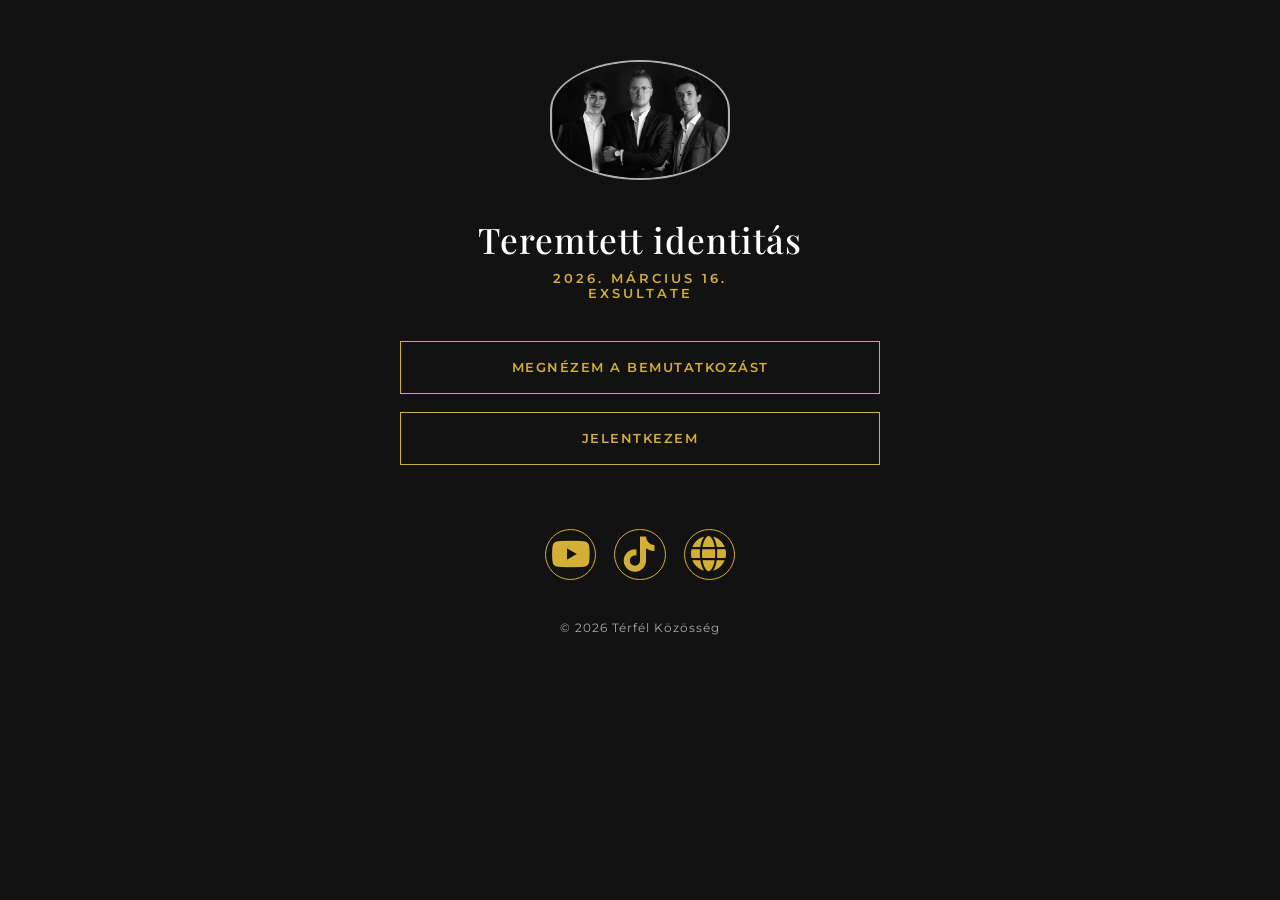
==== kzmk/index.html @ 31813e12 "kzmk site migrate" ====
<!DOCTYPE html>
<html lang="hu">
<head>
    <meta charset="UTF-8">
    <meta name="viewport" content="width=device-width, initial-scale=1.0">
    <title>Teremtett identitás</title>
    <link rel="icon" href="/favicon.ico" type="image/x-icon">

    <link rel="preconnect" href="https://fonts.googleapis.com">
    <link rel="preconnect" href="https://fonts.gstatic.com" crossorigin>
    <link href="https://fonts.googleapis.com/css2?family=Montserrat:wght@400;500;600;700&family=Playfair+Display:ital,wght@0,400;0,600;1,400&display=swap" rel="stylesheet">
    <link rel="stylesheet" href="style.css">
    <!-- Font Awesome CDN -->
    <link rel="stylesheet" href="https://cdnjs.cloudflare.com/ajax/libs/font-awesome/6.4.0/css/all.min.css">
</head>
<body>

    <div class="container">
        
        <div class="profile-wrapper animate-in delay-1">
            <img src="kep.jpg" alt="Glasz Bulcsú, Révész Márk, Verbay Csaba" class="profile-img">
        </div>

        <h1 class="animate-in delay-2">Teremtett identitás</h1>
        <div class="subtitle animate-in delay-2">2026. március 16.<br>Exsultate</div>

        <div class="links">
            <a href="./video" class="link-btn animate-in delay-4">Megnézem a bemutatkozást</a>
            <a href="https://forms.gle/3Fdn5wwRftsoZtzG9/" target="_blank" class="link-btn animate-in delay-4">Jelentkezem</a>
        </div>

        <footer class="animate-in delay-5">

        <div class="social-icons animate-in delay-5">
            <a href="https://www.youtube.com/@terfel-media" target="_blank" class="social-icon fa-brands fa-youtube" aria-label="YouTube"></a>
            <a href="https://www.tiktok.com/@terfel.kozosseg" target="_blank" class="social-icon fa-brands fa-tiktok" aria-label="TikTok"></a>
            <a href="https://terfel.hu/" target="_blank" class="social-icon fa-solid fa-globe" aria-label="Weboldal"></a>
        </div>

        <footer class="animate-in delay-5 footer-up">
            &copy; 2026 Térfél Közösség
        </footer>

    </div>

    <script>
        (function(){
            const wrapper = document.querySelector('.profile-wrapper');
            if(!wrapper) return;
            let timer = null;
            const DURATION = 800; // ms to keep the image colored after interaction

            function activate() {
                wrapper.classList.add('touch-active');
                if (timer) clearTimeout(timer);
                timer = setTimeout(() => wrapper.classList.remove('touch-active'), DURATION);
            }

            ['touchstart','touchmove','pointerdown','mousedown','click','scroll'].forEach(evt => {
                window.addEventListener(evt, activate, {passive: true});
            });
        })();
    </script>

</body>
</html>
---- kzmk/style.css ----
/* --- DESIGN RENDSZER (Sötét + Sárga) --- */
:root {
    /* Sötét háttér (nem teljesen fekete, elegánsabb sötétszürke) */
    --bg-color: #121212; 
    
    /* A Mrevesz.com stílusú arany/sárga (Módosíthatod a kódját itt) */
    --accent: #D4AF37; 
    
    /* Szövegszínek */
    --text-main: #ffffff;
    --text-muted: #aaaaaa;
    
    /* Gomb szöveg szín hover állapotban (fekete, hogy olvasható legyen a sárgán) */
    --btn-text-hover: #000000;

    /* Tipográfia */
    --font-heading: 'Playfair Display', serif;
    --font-body: 'Montserrat', sans-serif;
    
    /* Animációk */
    --anim-duration: 0.8s;
}

/* Alap beállítások */
* {
    box-sizing: border-box;
    margin: 0;
    padding: 0;
    -webkit-font-smoothing: antialiased;
}

body {
    background-color: var(--bg-color);
    color: var(--text-main);
    font-family: var(--font-body);
    display: flex;
    flex-direction: column;
    align-items: center;
    min-height: 100vh;
    padding: 60px 20px;
    overflow-x: hidden; /* Vízszintes csúszka tiltása animációnál */
}

/* --- ANIMÁCIÓK --- */
@keyframes fadeInUp {
    from {
        opacity: 0;
        transform: translateY(30px);
    }
    to {
        opacity: 1;
        transform: translateY(0);
    }
}

.animate-in {
    opacity: 0;
    animation: fadeInUp var(--anim-duration) ease-out forwards;
}

.delay-1 { animation-delay: 0.1s; }
.delay-2 { animation-delay: 0.2s; }
.delay-3 { animation-delay: 0.3s; }
.delay-4 { animation-delay: 0.4s; }
.delay-5 { animation-delay: 0.5s; }

/* --- TARTALOM --- */
.container {
    width: 100%;
    max-width: 480px;
    text-align: center;
}

/* Profilkép */
.profile-wrapper {
    margin-bottom: 2rem;
    position: relative;
    display: inline-block;
}

.profile-img {
    width: 180px;
    height: 120px;
    object-fit: contain;
    object-position: center;
    border-radius: 60% / 50%;
    border: 2px solid var(--accent); /* Sárga keret a kép körül */
    filter: grayscale(100%);
    transition: all 0.5s ease;
    background-color: rgba(255,255,255,0.02);
}

.profile-img:hover {
    filter: grayscale(0%);
    box-shadow: 0 0 20px rgba(212, 175, 55, 0.3); /* Sárga ragyogás */
}

/* Touch/scroll aktiválásra (mobil) */
.profile-wrapper.touch-active .profile-img {
    filter: grayscale(0%);
    box-shadow: 0 0 20px rgba(212, 175, 55, 0.35);
}

/* Szövegek */
h1 {
    font-family: var(--font-heading);
    font-size: 2.2rem;
    font-weight: 500;
    letter-spacing: 1px;
    margin-bottom: 0.5rem;
    color: var(--text-main);
}

.subtitle {
    font-size: 0.8rem;
    text-transform: uppercase;
    letter-spacing: 3px;
    color: var(--accent); /* Az alcím sárga lett */
    margin-bottom: 2.5rem;
    font-weight: 600;
}

/* Idézet */
.quote-box {
    margin-bottom: 3rem;
    padding: 0 1rem;
    border-left: 2px solid var(--accent); /* Sárga díszcsík bal oldalon */
}

.quote {
    font-family: var(--font-heading);
    font-style: italic;
    font-size: 1.2rem;
    line-height: 1.5;
    color: var(--text-muted);
}

/* --- GOMBOK (Sárga outline stílus) --- */
.links {
    display: flex;
    flex-direction: column;
    gap: 18px;
    width: 100%;
}

.link-btn {
    position: relative;
    display: block;
    width: 100%;
    padding: 18px 24px;
    background: transparent;
    color: var(--accent); /* Alapból sárga szöveg */
    border: 1px solid var(--accent); /* Sárga keret */
    text-decoration: none;
    font-family: var(--font-body);
    font-weight: 600;
    text-transform: uppercase;
    letter-spacing: 1.5px;
    font-size: 0.8rem;
    transition: all 0.3s cubic-bezier(0.25, 0.8, 0.25, 1);
    overflow: hidden;
    z-index: 1;
}

/* Hover animáció háttér */
.link-btn::after {
    content: '';
    position: absolute;
    top: 0;
    left: 0;
    width: 0%; /* Balról jobbra töltés */
    height: 100%;
    background-color: var(--accent); /* Sárga háttér */
    transition: width 0.3s cubic-bezier(0.25, 0.8, 0.25, 1);
    z-index: -1;
}

/* Hover állapot */
.link-btn:hover {
    color: var(--btn-text-hover); /* Fekete szöveg a sárgán */
    padding-left: 35px; /* Kicsit nagyobb elmozdulás */
    box-shadow: 0 5px 15px rgba(0,0,0,0.5);
}

.link-btn:hover::after {
    width: 100%;
}

/* Ikonok a gomb mellett (opcionális unicode nyilak) */
.link-btn::before {
    position: absolute;
    left: 10px;
    opacity: 0;
    transition: 0.3s;
    color: var(--btn-text-hover);
}

.link-btn:hover::before {
    opacity: 1;
}

/* --- LÁBLÉC --- */
footer {
    margin-top: 4rem;
    font-size: 0.75rem;
    color: var(--text-muted);
    opacity: 0.6;
    letter-spacing: 1px;
}

footer a {
    color: var(--accent);
    text-decoration: none;
}

/* --- SOCIAL ICONS --- */
.social-icons {
    display: flex;
    justify-content: center;
    align-items: center;
    gap: 18px;
    margin: 2.5rem 0 0 0;
}

.social-icon {
    font-size: 2.2rem;
    color: var(--accent);
    background: transparent;
    border: 1px solid var(--accent);
    border-radius: 50%;
    padding: 5px;
    padding-top: 0.4rem;
    width: 3.2rem;
    height: 3.2rem;
    display: flex;
    align-items: center;
    justify-content: center;
    transition: color 0.18s ease, transform 0.2s ease, box-shadow 0.2s ease;
    position: relative;
    z-index: 1; /* keep icons above the fill */
    overflow: hidden;
    text-decoration: none;
}

.social-icon::after {
    content: '';
    position: absolute;
    top: 0;
    left: 0; /* left-to-right fill */
    width: 0%;
    height: 100%;
    background-color: var(--accent);
    transition: width 0.32s cubic-bezier(0.25, 0.8, 0.25, 1);
    z-index: -1; /* behind the icon */
    border-radius: 50%;
}

.social-icon:hover::after,
.social-icon:active::after,
.social-icon:focus::after {
    width: 100%;
}

/* change icon color after the fill completes (delay handled by transition on .social-icon) */
.social-icon:hover,
.social-icon:active,
.social-icon:focus {
    color: var(--btn-text-hover);
}

.social-icon i,
.social-icon::before,
.social-icon svg {
    position: relative;
    z-index: 2; /* ensure icon sits above the fill */
}

.footer-up {
    margin-top: 2.5rem;
    margin-bottom: 24px;
}

/* --- SOCIAL BUTTONS --- */
.social-btn {
    flex: 1 1 0;
    min-width: 120px;
    max-width: 180px;
    height: 56px;
    padding: 0 18px;
    display: flex;
    align-items: center;
    justify-content: center;
    gap: 10px;
    background: transparent;
    color: var(--accent);
    border: 1px solid var(--accent);
    font-family: var(--font-body);
    font-weight: 600;
    text-transform: uppercase;
    letter-spacing: 1.5px;
    font-size: 0.9rem;
    text-decoration: none;
    position: relative;
    overflow: hidden;
    transition: all 0.3s cubic-bezier(0.25, 0.8, 0.25, 1);
    z-index: 1;
}

.social-btn .icon {
    display: flex;
    align-items: center;
    justify-content: center;
    width: 32px;
    height: 32px;
}

.social-btn::after {
    content: '';
    position: absolute;
    top: 0;
    left: 0;
    width: 0%;
    height: 100%;
    background-color: var(--accent);
    transition: width 0.3s cubic-bezier(0.25, 0.8, 0.25, 1);
    z-index: -1;
}

.social-btn:hover,
.social-btn:active {
    color: var(--btn-text-hover);
}

.social-btn:hover::after,
.social-btn:active::after {
    width: 100%;
}

.social-btn .icon svg {
    width: 32px;
    height: 32px;
    display: block;
}

.social-icon svg {
    display: block;
    width: 48px;
    height: 48px;
}

.social-icon:hover {
    transform: scale(1.12);
    box-shadow: 0 4px 18px rgba(212, 175, 55, 0.25);
    color: #000;
}
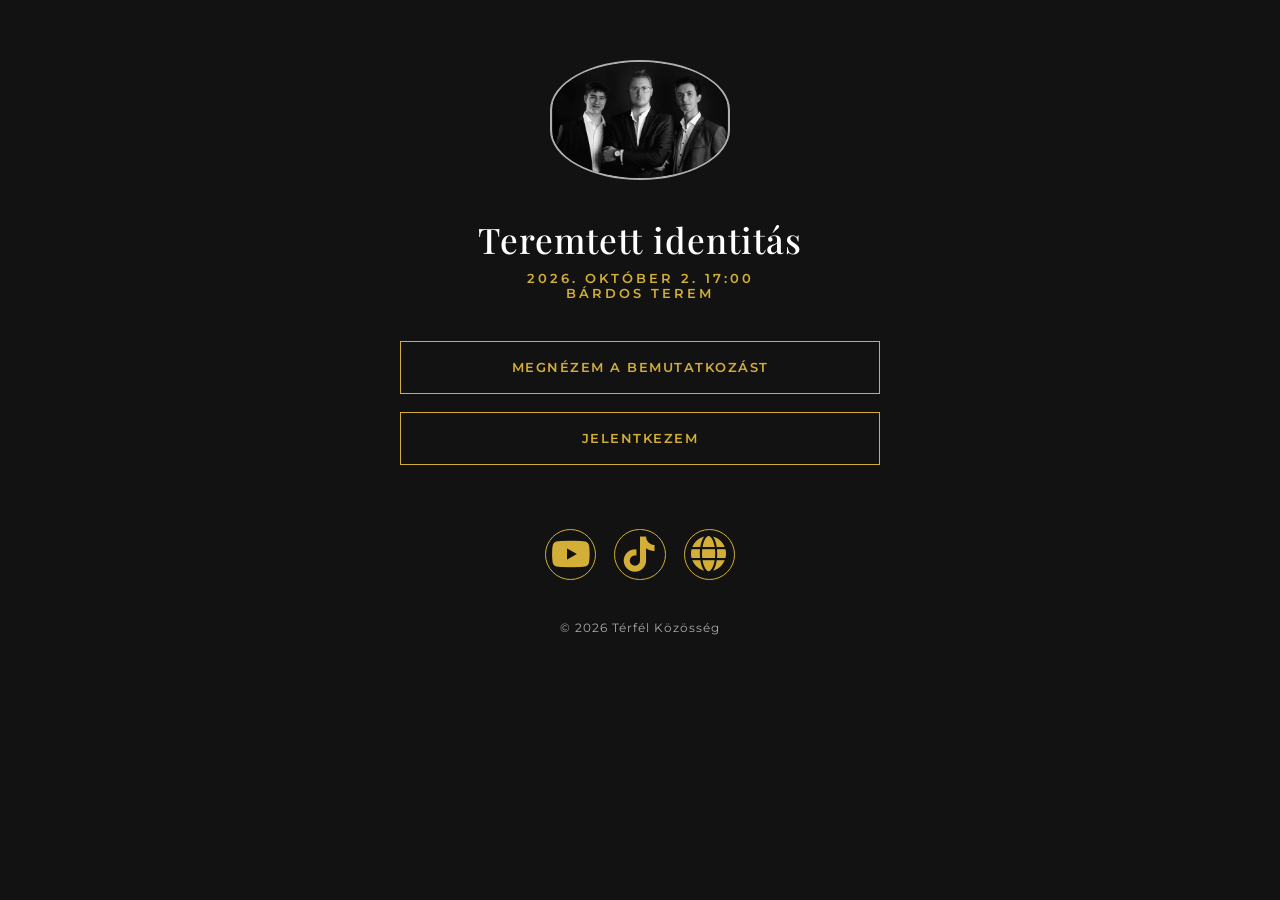
==== commit 9d1bc53f: "new date" ====
--- a/kzmk/index.html
+++ b/kzmk/index.html
@@ -12,6 +12,14 @@
     <link rel="stylesheet" href="style.css">
     <!-- Font Awesome CDN -->
     <link rel="stylesheet" href="https://cdnjs.cloudflare.com/ajax/libs/font-awesome/6.4.0/css/all.min.css">
+
+    <!-- Közösségi média (Open Graph) beállítások -->
+    <meta property="og:type" content="website">
+    <meta property="og:url" content="https://terfel.hu/kzmk/">
+    <meta property="og:title" content="Térfél Közösség | Hit. Közösség. Irány.">
+    <meta property="og:description" content="Térfél Közösség x KZMK">
+    <meta property="og:image" content="https://terfel.hu/img/og_borito.png">
+    <meta property="og:site_name" content="Térfél Közösség">
 </head>
 <body>
 
@@ -22,7 +30,7 @@
         </div>
 
         <h1 class="animate-in delay-2">Teremtett identitás</h1>
-        <div class="subtitle animate-in delay-2">2026. március 16.<br>Exsultate</div>
+        <div class="subtitle animate-in delay-2">2026. október 2. 17:00<br>Bárdos terem</div>
 
         <div class="links">
             <a href="./video" class="link-btn animate-in delay-4">Megnézem a bemutatkozást</a>
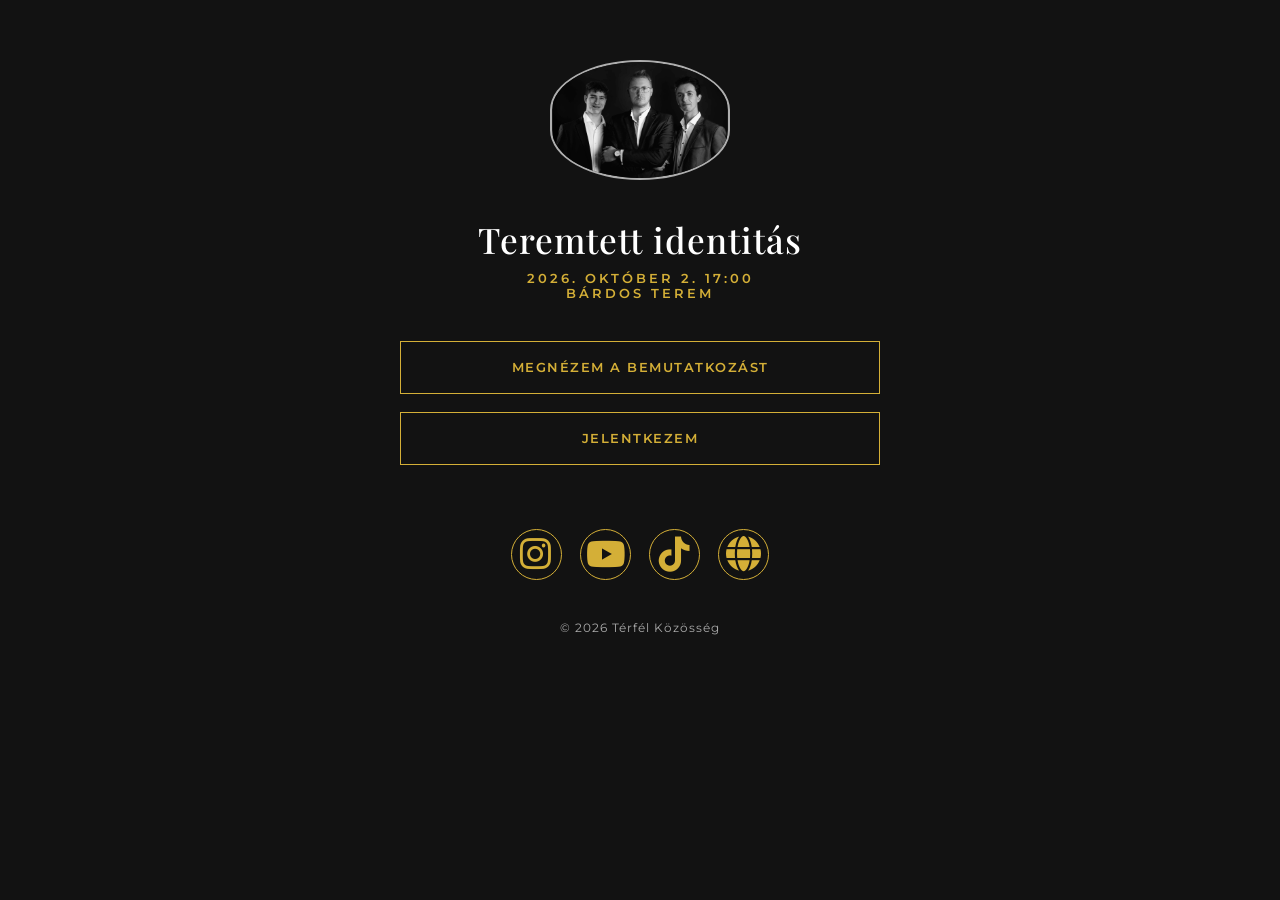
==== commit cccae806: "ig logo added" ====
--- a/kzmk/index.html
+++ b/kzmk/index.html
@@ -40,6 +40,7 @@
         <footer class="animate-in delay-5">
 
         <div class="social-icons animate-in delay-5">
+            <a href="https://www.instagram.com/terfel_official" target="_blank" class="social-icon fa-brands fa-instagram" aria-label="Instagram"></a>
             <a href="https://www.youtube.com/@terfel-media" target="_blank" class="social-icon fa-brands fa-youtube" aria-label="YouTube"></a>
             <a href="https://www.tiktok.com/@terfel.kozosseg" target="_blank" class="social-icon fa-brands fa-tiktok" aria-label="TikTok"></a>
             <a href="https://terfel.hu/" target="_blank" class="social-icon fa-solid fa-globe" aria-label="Weboldal"></a>
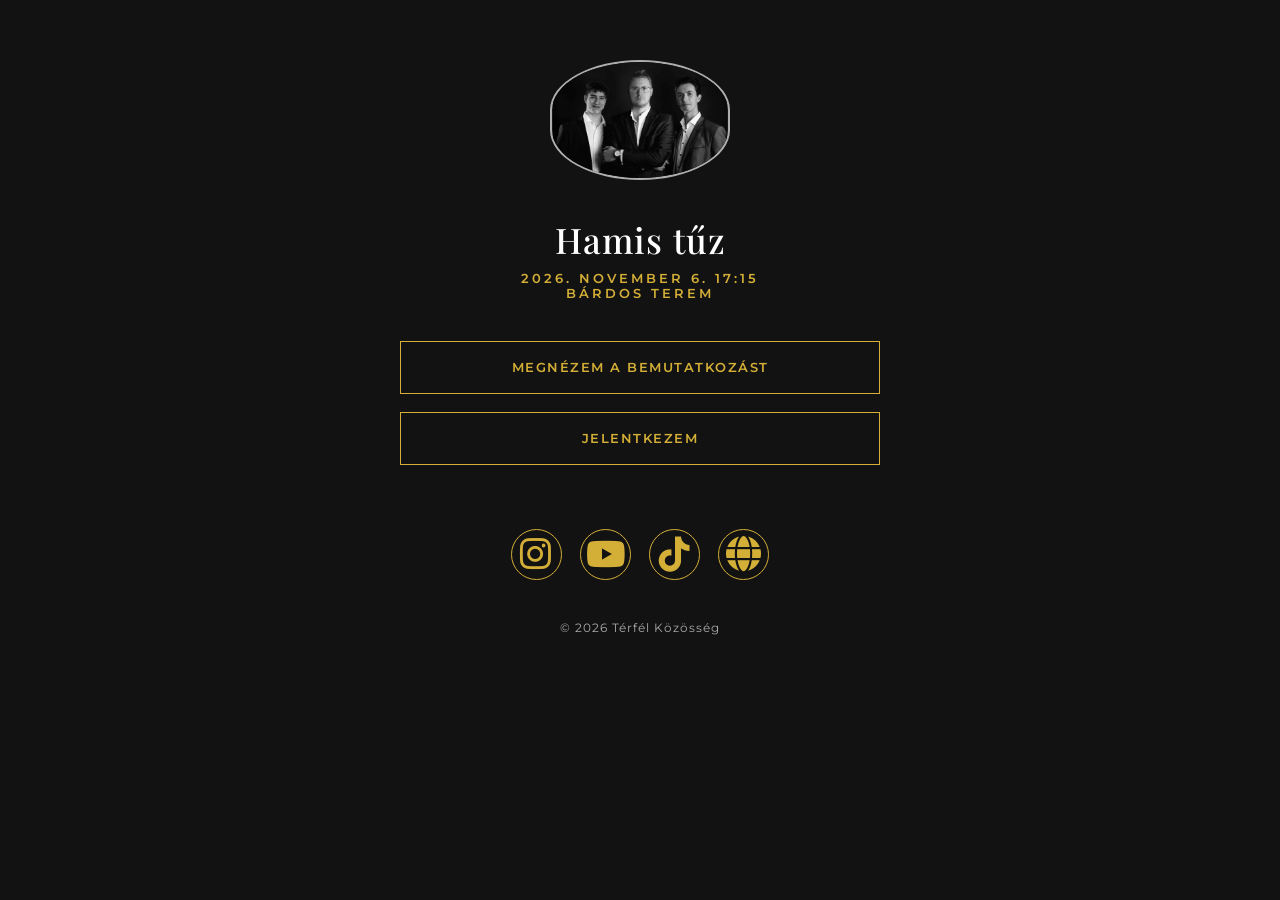
==== commit 74ef6373: "new date" ====
--- a/kzmk/index.html
+++ b/kzmk/index.html
@@ -29,8 +29,8 @@
             <img src="kep.jpg" alt="Glasz Bulcsú, Révész Márk, Verbay Csaba" class="profile-img">
         </div>
 
-        <h1 class="animate-in delay-2">Teremtett identitás</h1>
-        <div class="subtitle animate-in delay-2">2026. október 2. 17:00<br>Bárdos terem</div>
+        <h1 class="animate-in delay-2">Hamis tűz</h1>
+        <div class="subtitle animate-in delay-2">2026. november 6. 17:15<br>Bárdos terem</div>
 
         <div class="links">
             <a href="./video" class="link-btn animate-in delay-4">Megnézem a bemutatkozást</a>
